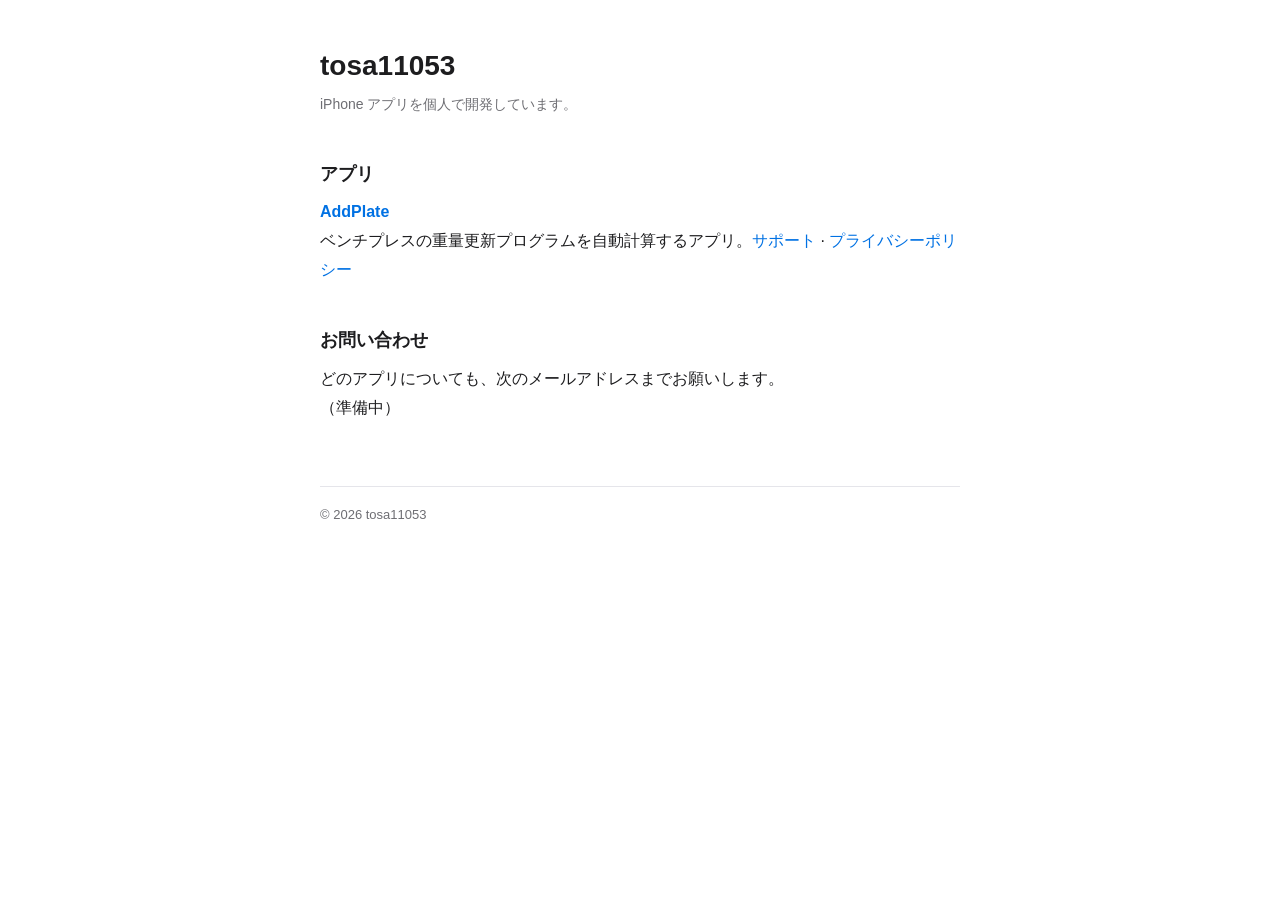
==== index.html @ 55cd1dd5 "Add the developer site with the AddPlate support page and privacy policy Co-Authored-By: Claude Fabl" ====
<!doctype html>
<html lang="ja">
<head>
<meta charset="utf-8">
<meta name="viewport" content="width=device-width, initial-scale=1">
<title>tosa11053</title>
<link rel="stylesheet" href="style.css">
</head>
<body>
<main>
<h1>tosa11053</h1>
<p class="meta">iPhone アプリを個人で開発しています。</p>

<h2>アプリ</h2>
<p><strong><a href="addplate/">AddPlate</a></strong><br>ベンチプレスの重量更新プログラムを自動計算するアプリ。<a href="addplate/">サポート</a> · <a href="addplate/privacy.html">プライバシーポリシー</a></p>

<h2>お問い合わせ</h2>
<p>どのアプリについても、次のメールアドレスまでお願いします。<br><span id="contact">（準備中）</span></p>
<footer>© 2026 tosa11053</footer>
</main>
</body>
</html>
---- style.css ----
:root { --bg: #fff; --fg: #1d1d1f; --muted: #6e6e73; --accent: #0071e3; --line: #e5e5ea; }
@media (prefers-color-scheme: dark) { :root { --bg: #000; --fg: #f5f5f7; --muted: #a1a1a6; --line: #2c2c2e; } }
* { box-sizing: border-box; }
body { margin: 0; background: var(--bg); color: var(--fg); font: 16px/1.8 -apple-system, BlinkMacSystemFont, "Hiragino Sans", "Helvetica Neue", sans-serif; }
main { max-width: 680px; margin: 0 auto; padding: 48px 20px 80px; }
h1 { font-size: 28px; line-height: 1.3; margin: 0 0 8px; }
h2 { font-size: 18px; margin: 40px 0 8px; }
p, li { margin: 8px 0; }
ul { padding-left: 22px; }
a { color: var(--accent); text-decoration: none; }
a:hover { text-decoration: underline; }
.meta { color: var(--muted); font-size: 14px; }
nav { font-size: 14px; margin-bottom: 32px; }
nav a + a { margin-left: 16px; }
footer { margin-top: 64px; padding-top: 16px; border-top: 1px solid var(--line); color: var(--muted); font-size: 13px; }
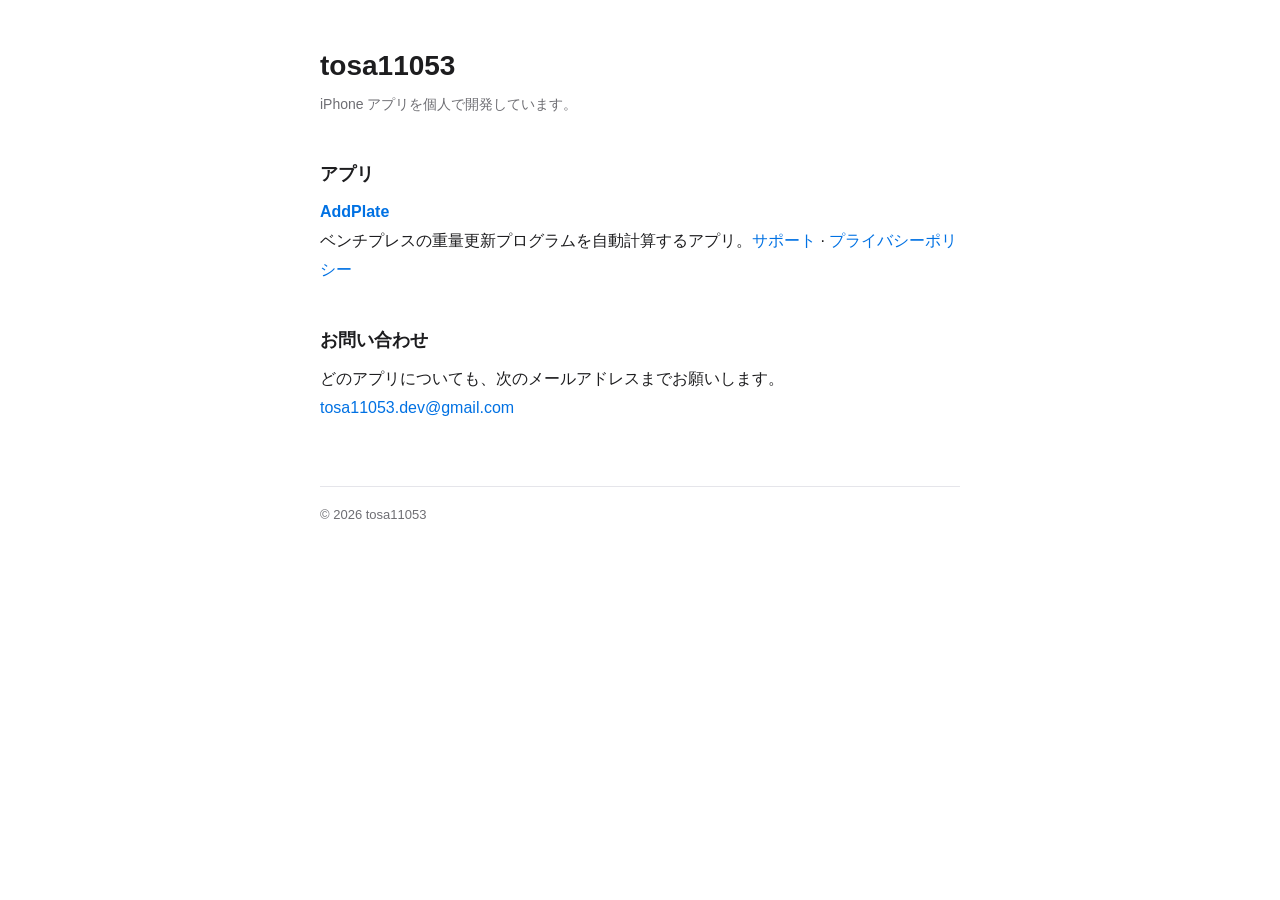
==== commit 57d0d9d5: "Add the contact email" ====
--- a/index.html
+++ b/index.html
@@ -15,7 +15,7 @@
 <p><strong><a href="addplate/">AddPlate</a></strong><br>ベンチプレスの重量更新プログラムを自動計算するアプリ。<a href="addplate/">サポート</a> · <a href="addplate/privacy.html">プライバシーポリシー</a></p>
 
 <h2>お問い合わせ</h2>
-<p>どのアプリについても、次のメールアドレスまでお願いします。<br><span id="contact">（準備中）</span></p>
+<p>どのアプリについても、次のメールアドレスまでお願いします。<br><a href="mailto:tosa11053.dev@gmail.com">tosa11053.dev@gmail.com</a></p>
 <footer>© 2026 tosa11053</footer>
 </main>
 </body>
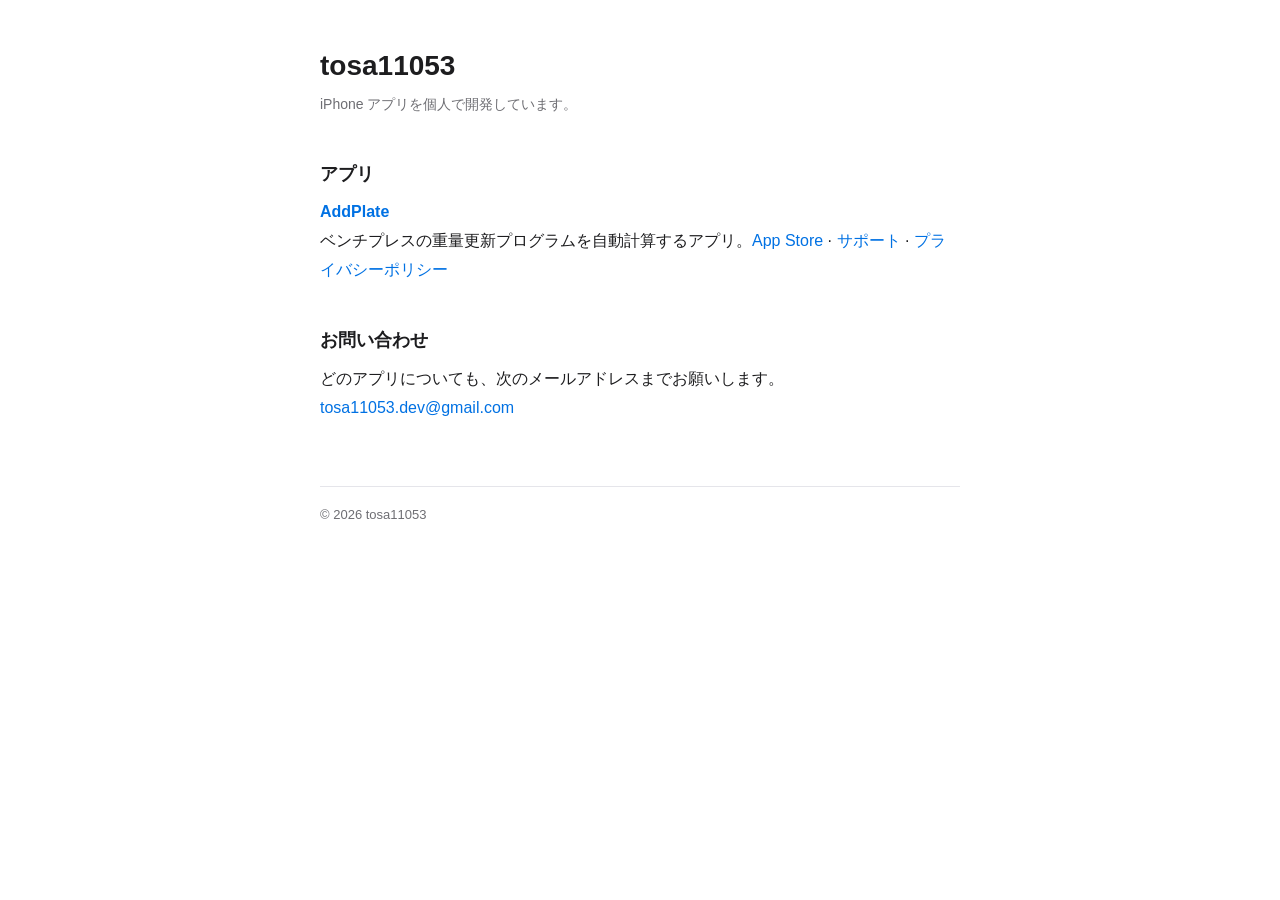
==== commit e951bc6a: "Link to AddPlate on the App Store Co-Authored-By: Claude Fable 5.1 <noreply@anthropic.com>" ====
--- a/index.html
+++ b/index.html
@@ -12,7 +12,7 @@
 <p class="meta">iPhone アプリを個人で開発しています。</p>
 
 <h2>アプリ</h2>
-<p><strong><a href="addplate/">AddPlate</a></strong><br>ベンチプレスの重量更新プログラムを自動計算するアプリ。<a href="addplate/">サポート</a> · <a href="addplate/privacy.html">プライバシーポリシー</a></p>
+<p><strong><a href="addplate/">AddPlate</a></strong><br>ベンチプレスの重量更新プログラムを自動計算するアプリ。<a href="https://apps.apple.com/jp/app/id6819340630">App Store</a> · <a href="addplate/">サポート</a> · <a href="addplate/privacy.html">プライバシーポリシー</a></p>
 
 <h2>お問い合わせ</h2>
 <p>どのアプリについても、次のメールアドレスまでお願いします。<br><a href="mailto:tosa11053.dev@gmail.com">tosa11053.dev@gmail.com</a></p>
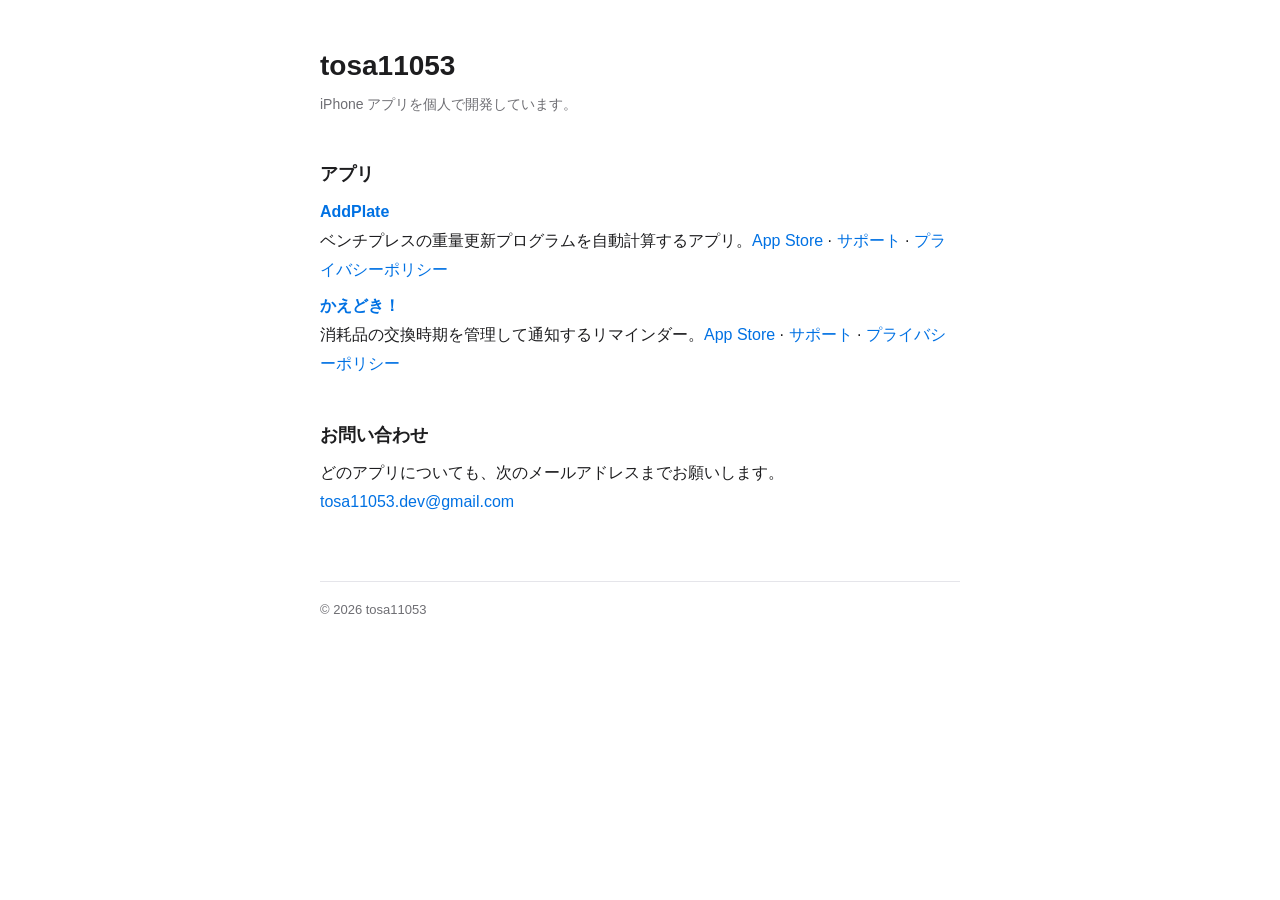
==== commit 2b297750: "Add かえどき！ support page and privacy policy" ====
--- a/index.html
+++ b/index.html
@@ -13,6 +13,7 @@
 
 <h2>アプリ</h2>
 <p><strong><a href="addplate/">AddPlate</a></strong><br>ベンチプレスの重量更新プログラムを自動計算するアプリ。<a href="https://apps.apple.com/jp/app/id6819340630">App Store</a> · <a href="addplate/">サポート</a> · <a href="addplate/privacy.html">プライバシーポリシー</a></p>
+<p><strong><a href="kaedoki/">かえどき！</a></strong><br>消耗品の交換時期を管理して通知するリマインダー。<a href="https://apps.apple.com/jp/app/id6830133713">App Store</a> · <a href="kaedoki/">サポート</a> · <a href="kaedoki/privacy.html">プライバシーポリシー</a></p>
 
 <h2>お問い合わせ</h2>
 <p>どのアプリについても、次のメールアドレスまでお願いします。<br><a href="mailto:tosa11053.dev@gmail.com">tosa11053.dev@gmail.com</a></p>
